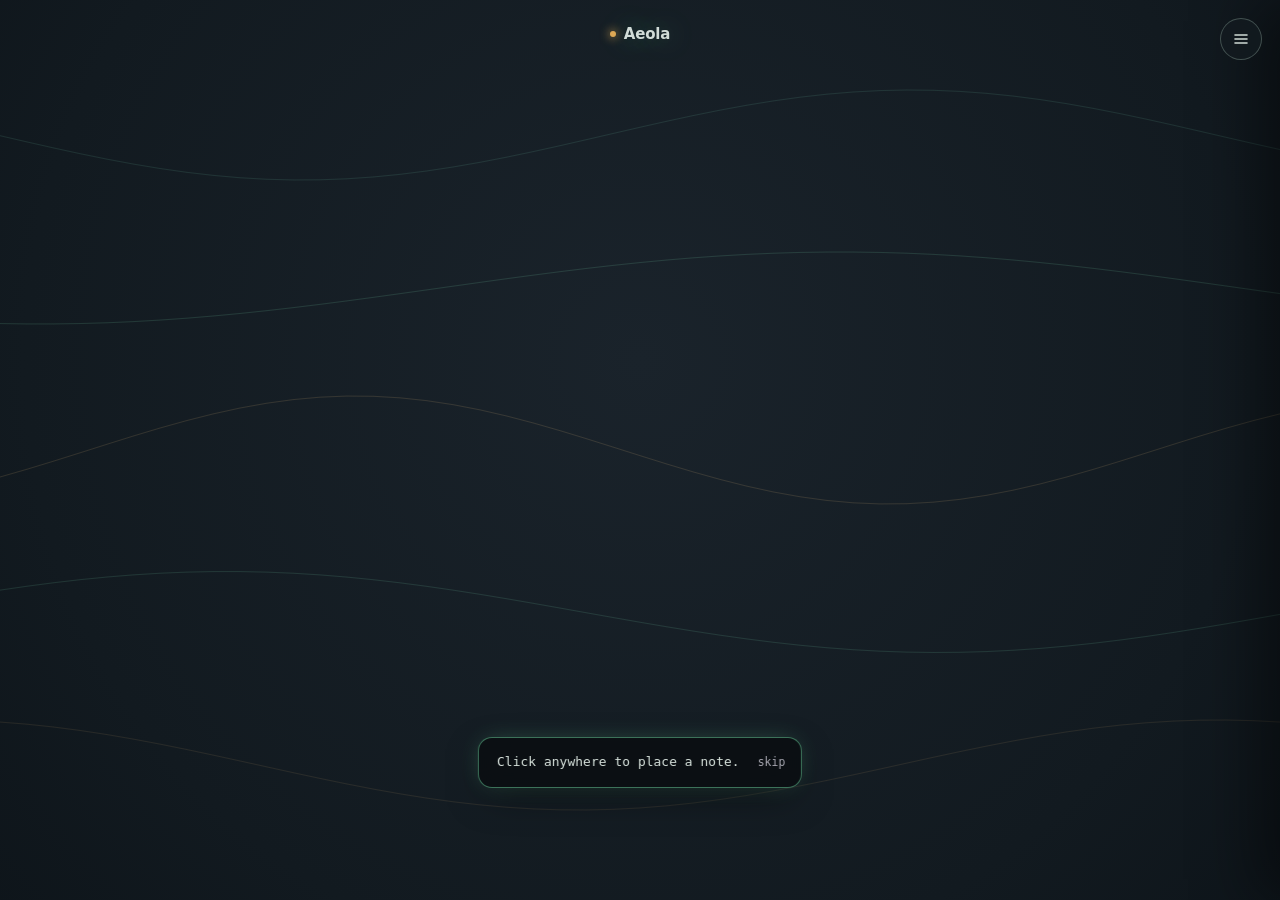
==== index.html @ 56e7405d "Aeola — an instrument for finding what resonates with you First public release (v27), under GPL-3.0." ====
<!doctype html>
<html lang="en">
<!--
  Aeola — an instrument for finding what resonates with you.

  The name comes from the aeolian harp: an instrument played by the wind,
  whose strings sound their overtones when the air moves across them.

  A quiet homage to Brian Eno. To Music for Airports (1978), written for
  Cologne Bonn — which is why flight mode can tune the room to that
  airport's live traffic. To the tape loops of unequal length it was built
  from, which is why no two drones here retrigger in step. And to his idea
  that ambient music should be "as ignorable as it is interesting": Aeola
  is meant to work just as well half-listened-to in a plane seat as
  studied note by note.
-->
<head>
<meta charset="utf-8" />
<meta name="viewport" content="width=device-width, initial-scale=1" />
<title>Aeola</title>
<meta name="description" content="An instrument for finding what resonates with you. Hear what happens between notes: where they settle, where they clash.">
<meta name="theme-color" content="#0b0f12">
<link rel="manifest" href="manifest.webmanifest">
<link rel="icon" type="image/png" sizes="32x32" href="icons/favicon-32.png">
<link rel="apple-touch-icon" href="icons/apple-touch-icon.png">
<meta name="apple-mobile-web-app-capable" content="yes">
<meta name="mobile-web-app-capable" content="yes">
<meta name="apple-mobile-web-app-title" content="Aeola">
<meta name="apple-mobile-web-app-status-bar-style" content="black">
<!-- Link previews (Messages, LinkedIn, Slack…). Absolute URLs: most
     scrapers ignore relative ones. Update if Aeola moves to its own domain. -->
<meta property="og:type" content="website">
<meta property="og:url" content="https://aeola.vercel.app/">
<meta property="og:title" content="Aeola">
<meta property="og:description" content="An instrument for finding what resonates with you. Hear what happens between notes: where they settle, where they clash.">
<meta property="og:image" content="https://aeola.vercel.app/icons/og-image.png">
<meta property="og:image:width" content="1200">
<meta property="og:image:height" content="630">
<meta name="twitter:card" content="summary_large_image">
<link rel="stylesheet" href="css/aeola.css">
<!-- Anonymous usage counts (Umami): no cookies, no personal data. Counted only
     on the live site; the #hash (where a shared room lives) is never sent. -->
<script defer src="https://cloud.umami.is/script.js" data-website-id="f40b55ef-1174-4828-bca5-76272771ef7b"
        data-domains="aeola.vercel.app" data-exclude-hash="true" data-exclude-search="true" data-do-not-track="true"></script>
</head>
<body>
  <canvas id="stage"></canvas>
  <button class="menu-open" id="menuBtn" aria-label="Menu" aria-controls="menuDrawer" aria-expanded="false">
    <svg viewBox="0 0 18 18" aria-hidden="true"><path d="M3 5h12M3 9h12M3 13h12"/></svg>
  </button>
  <div class="menu-shade" id="menuScrim"></div>
  <div class="toast" id="maxNodesToast">All 8 notes are locked — unlock one to add another.</div>

  <div class="help-backdrop" id="helpBackdrop">
    <div class="help-modal">
      <button class="close-btn" id="helpModalClose">&times;</button>
      <div class="help-modal-title">Aeola</div>
      <ul class="help-list">
        <li>Tap a placed note to open its menu — lock it there, shape it, or move it.</li>
        <li class="desktop-only">Press space to dial in a note's sound before placing it.</li>
        <li>Press and drag before releasing to make a note bigger and louder.</li>
        <li>The little spinning discs are <b>synchroscopes</b>. Where two notes' overtones
            almost meet, they throb against each other — the disc turns once per throb and
            stands still when they lock. A shaking line is turbulence: overtones too close
            to fuse, too far apart to throb.</li>
        <li><b>north</b> picks the tuning. <b>magnetic</b> is the piano's: close to pure
            everywhere, exact nowhere. <b>true</b> tunes each chord to pure ratios, so it
            stops beating inside itself — but not with its neighbours. No tuning settles
            everything at once.</li>
        <li>Pure notes are single sine waves with no overtones to collide. Give a note a
            resonant, nasal or cold timbre to hear its overtones at work.</li>
        <li><b>autopilot</b> lets the room fly itself. <b>drift</b> sets every note
            wandering. <b>flight</b> tunes it to live air traffic over a real airport —
            each aircraft becomes a note, rising through the registers as it climbs.</li>
      </ul>
      <button class="help-intro" id="helpIntroBtn">show the intro again</button>
      <div class="help-foot">
        <div class="help-credit"><span id="versionStamp"></span> · Live traffic from adsb.lol (ODbL) · MP3 export by LAME (lame.sourceforge.net) · Anonymous usage counts, no cookies (Umami)</div>
        <div class="help-links">
          <a class="help-support" id="supportLink" href="https://ko-fi.com/aeola" target="_blank" rel="noopener">Support Aeola</a>
          <a class="help-feedback" id="feedbackLink">Feedback</a>
        </div>
      </div>
    </div>
  </div>
  <div class="shutter" id="shutter">
    <div class="shutter-blade top"></div>
    <div class="shutter-blade bottom"></div>
  </div>
  <div class="overlay">
    <div class="top">
      <div class="wordmark">Aeola</div>
      <div class="hint" id="hint">Click for a soft note. Press and drag out before releasing to make it bigger and louder. Click a placed note to lock it or shape its timbre, chord color and effects; drag it to move it. Press space to dial in a note's sound before placing it. The menu (top right) holds tuning, snapshot, weather and more.</div>
    </div>
  </div>

  <!-- The menu, grouped by intent, in the order you're likely to need it:
       let the room play, tune it, shape the sound, understand it, keep it —
       and, set apart at the end, clear it. Same menu on phone and desktop. -->
  <nav class="menu" id="menuDrawer" aria-label="Menu" aria-hidden="true">
    <div class="menu-head">
      <button class="menu-x" id="menuDrawerClose" aria-label="Close menu">&times;</button>
    </div>

    <section class="menu-group">
      <h2 class="menu-label">autopilot</h2>
      <div class="menu-row"><span class="row-title">flight</span><div class="seg" id="flightSeg" role="radiogroup" aria-label="Flight mode: live air traffic over a real airport"><button role="radio" data-value="-1">off</button><button role="radio" data-value="0">Arlanda</button><button role="radio" data-value="1">Cologne</button></div></div>
    </section>

    <section class="menu-group">
      <h2 class="menu-label">tuning</h2>
      <div class="menu-row"><span class="row-title">north</span><div class="seg" id="northSeg" role="radiogroup" aria-label="North: the room's tuning"><button role="radio" data-value="magnetic">magnetic</button><button role="radio" data-value="true">true</button></div></div>
      <div class="menu-row"><span class="row-title">new notes</span><div class="seg" id="qualitySeg" role="radiogroup" aria-label="Chord quality of new notes"><button role="radio" data-value="random">random</button><button role="radio" data-value="major">major</button><button role="radio" data-value="minor">minor</button></div></div>
      <div class="menu-row"><span class="row-title">notes</span><div class="seg" id="notesSeg" role="radiogroup" aria-label="Notes in the grid: 7 (the white keys) or all 12"><button role="radio" data-value="7">7</button><button role="radio" data-value="12">12</button></div></div>
    </section>

    <section class="menu-group">
      <h2 class="menu-label">sound</h2>
      <button class="menu-item" id="weatherBtn" data-closes-menu><svg class="item-icon" viewBox="0 0 20 20" aria-hidden="true"><path d="M6 14h8a3 3 0 0 0 .4-6A4.5 4.5 0 0 0 5.8 8.6 2.8 2.8 0 0 0 6 14z"/><path d="M4 17h6M12 17h3"/></svg><span class="item-text"><span class="item-title">weather</span><span class="item-sub">shimmer · saturation · phase</span></span><svg class="item-chev" viewBox="0 0 10 10" aria-hidden="true"><path d="M3.5 2 6.5 5 3.5 8"/></svg></button>
      <button class="menu-item" id="captureBtn"><svg class="item-icon" viewBox="0 0 20 20" aria-hidden="true"><rect x="7.5" y="2.5" width="5" height="9" rx="2.5"/><path d="M4.5 9.5a5.5 5.5 0 0 0 11 0M10 15v2.5"/></svg><span class="item-text"><span class="item-title">field recording</span><span class="item-sub">loop 3 seconds from the mic</span></span></button>
    </section>

    <section class="menu-group">
      <h2 class="menu-label">see &amp; learn</h2>
      <button class="menu-item" id="snapshotBtn" data-closes-menu><svg class="item-icon" viewBox="0 0 20 20" aria-hidden="true"><circle cx="10" cy="10" r="7"/><circle cx="10" cy="10" r="2.6"/></svg><span class="item-text"><span class="item-title">snapshot</span><span class="item-sub">the harmony right now</span></span><svg class="item-chev" viewBox="0 0 10 10" aria-hidden="true"><path d="M3.5 2 6.5 5 3.5 8"/></svg></button>
      <div class="menu-row"><span class="row-title">show</span><div class="seg chips" role="group" aria-label="Show on the canvas"><button id="gridToggle" role="switch" aria-checked="false">grid</button><button id="revealToggle" role="switch" aria-checked="false">chord names</button></div></div>
      <button class="menu-item" id="helpBtnMobile" data-closes-menu><svg class="item-icon" viewBox="0 0 20 20" aria-hidden="true"><circle cx="10" cy="10" r="7"/><path d="M8 8a2 2 0 1 1 2.6 1.9c-.4.2-.6.5-.6.9v.7"/><circle cx="10" cy="13.8" r=".4"/></svg><span class="item-text"><span class="item-title">how this works</span><span class="item-sub">synchroscopes, north, autopilot</span></span><svg class="item-chev" viewBox="0 0 10 10" aria-hidden="true"><path d="M3.5 2 6.5 5 3.5 8"/></svg></button>
    </section>

    <section class="menu-group">
      <h2 class="menu-label">keep</h2>
      <button class="menu-item" id="exportBtn"><svg class="item-icon" viewBox="0 0 20 20" aria-hidden="true"><path d="M10 3v9M6.5 8.5 10 12l3.5-3.5M4 15.5h12"/></svg><span class="item-text"><span class="item-title">export MP3</span><span class="item-sub">record what you hear, save it as a file</span></span></button>
    </section>

    <button class="menu-clear" id="clearBtn">clear the room</button>
  </nav>

  <!-- The two controls worth a thumb, revealed once they mean something
       (lock all after the first note, drift after the second). -->
  <div class="mobile-dock">
    <button class="dock-btn" id="dockDriftBtn" hidden></button>
    <button class="dock-btn" id="dockLockBtn" hidden>lock all</button>
  </div>

  <!-- First-run intro: one line at a time, advancing when you do the thing. -->
  <div class="coach" id="coach" hidden>
    <span class="coach-text" id="coachText"></span>
    <button class="coach-skip" id="coachSkip">skip</button>
  </div>

  <div class="node-panel" id="nodePanel">
    <button class="close-btn" id="nodePanelClose">&times;</button>
    <div class="panel-title" id="panelTitle">next note — set it up, then tap anywhere to place</div>
    <div class="panel-row">
      <div class="reveal-toggle" id="lockToggle">
        <span>lock in place</span>
        <span class="switch"></span>
      </div>
    </div>
    <div class="panel-row">
      <div class="panel-label">timbre</div>
      <div class="pill-group" id="timbreGroup">
        <div class="pill" data-value="pure">pure</div>
        <div class="pill" data-value="warm">warm</div>
        <div class="pill" data-value="resonant">resonant</div>
        <div class="pill" data-value="nasal">nasal</div>
      </div>
    </div>
    <div class="panel-row">
      <div class="panel-label">tonal color</div>
      <div class="pill-group" id="colorGroup">
        <div class="pill" data-value="triad">triad</div>
        <div class="pill" data-value="add9">+9</div>
        <div class="pill" data-value="sus4">sus4</div>
        <div class="pill" data-value="open5th">open 5th</div>
      </div>
    </div>
    <div class="panel-row">
      <div class="panel-label">vibrato</div>
      <input type="range" id="vibratoSlider" min="0" max="100" value="35">
    </div>
    <div class="panel-row">
      <div class="panel-label">reverb</div>
      <input type="range" id="reverbSlider" min="0" max="100" value="0">
    </div>
    <div class="panel-row">
      <div class="panel-label">delay</div>
      <input type="range" id="delaySlider" min="0" max="100" value="60">
    </div>
    <div class="panel-row">
      <div class="panel-label">stretch</div>
      <input type="range" id="stretchSlider" min="0" max="100" value="20">
    </div>
  </div>

  <div class="node-panel" id="fieldPanel">
    <button class="close-btn" id="fieldPanelClose">&times;</button>
    <div class="panel-title visible">field recording</div>
    <div class="panel-row">
      <div class="panel-label">strength</div>
      <input type="range" id="fieldStrengthSlider" min="0" max="100" value="50">
    </div>
    <div class="panel-row">
      <button class="remove-btn" id="fieldRemoveBtn">remove recording</button>
    </div>
  </div>

  <div class="node-panel" id="weatherPanel">
    <button class="close-btn" id="weatherPanelClose">&times;</button>
    <div class="panel-title visible">weather · the whole mix</div>
    <div class="panel-row">
      <div class="reveal-toggle" id="weatherToggle">
        <span>on</span>
        <span class="switch"></span>
      </div>
    </div>
    <div class="panel-row">
      <div class="panel-label">shimmer</div>
      <input type="range" id="weatherReverbSlider" min="0" max="100" value="35">
    </div>
    <div class="panel-row">
      <div class="panel-label">saturation</div>
      <input type="range" id="weatherDistSlider" min="0" max="100" value="25">
    </div>
    <div class="panel-row">
      <div class="panel-label">phase</div>
      <input type="range" id="weatherPhaseSlider" min="0" max="100" value="30">
    </div>
  </div>

  <div class="snapshot-panel" id="snapshotPanel">
    <button class="close-btn" id="snapshotPanelClose">&times;</button>
    <h2>Snapshot</h2>
    <div class="snap-time" id="snapTime"></div>
    <canvas class="wheel-canvas" id="wheelCanvas" width="200" height="200"></canvas>
    <div id="snapshotBody"></div>
    <div class="snap-section">
      <div class="snap-label">saved</div>
      <div id="savedList"></div>
    </div>
  </div>

<script src="js/version.js"></script>
<script src="js/core.js"></script>
<script src="js/metrics.js"></script>
<script src="js/audio.js"></script>
<script src="js/harmony.js"></script>
<script src="js/capture.js"></script>
<script src="js/room.js"></script>
<script src="js/drift.js"></script>
<script src="js/flight.js"></script>
<script src="js/synchroscope.js"></script>
<script src="js/render.js"></script>
<script src="js/chrome.js"></script>
<script src="js/panels.js"></script>
<script src="js/snapshot.js"></script>
<script src="js/input.js"></script>
<script src="js/coach.js"></script>
<script src="js/main.js"></script>
</body>
</html>
---- css/aeola.css ----
/* ============================================================
   Aeola v12 — "Mesh": warm charcoal ground, a soft multi-hue
   gradient wash, glassy translucent chrome. Same functionality
   as v11 end to end — this pass only changes how it looks and
   how interaction feels underfoot (motion, glow, glass).
   ============================================================ */
:root {
  /* "Night instrument panel" — a dark glass cockpit / EFIS display,
     not a paper sectional chart: same navigation vocabulary (isogons,
     contours, bearings), rendered as thin glowing lines on black
     glass instead of ink on cream, to keep the calm, night-flight
     character the room already had. */
  color-scheme: dark;
  --accent: 110, 214, 160;   /* instrument-panel phosphor green — primary */
  --accent2: 224, 168, 84;   /* caution amber — secondary glow, recording state */
  --paper: 226, 236, 230;
  --glass: rgba(180, 210, 195, 0.10);
  --glass-strong: rgba(180, 210, 195, 0.16);
  --glass-line: rgba(180, 210, 195, 0.30);
  --panel-bg: rgba(8, 12, 13, 0.74);
}
@media (prefers-reduced-motion: reduce) {
  .wordmark { animation: none; opacity: 1; }
  .node-panel, .snapshot-panel, .reveal-toggle .switch, .toast, .help-backdrop, .help-modal { transition-duration: 0.01ms !important; }
  .rel-detail { animation: none; }
  .snap-chip.chip-new { animation: none; box-shadow: 0 0 0 2px rgba(var(--accent2), 0.4); }
}
* {
  box-sizing: border-box;
  -webkit-tap-highlight-color: transparent;
  -webkit-touch-callout: none;
  user-select: none;
}
input, textarea {
  -webkit-user-select: text;
  user-select: text;
}
html, body {
  height: 100%;
  margin: 0;
  overflow: hidden;
  background: #0f1519;
}
body {
  font-family: -apple-system, "Segoe UI", system-ui, Helvetica, Arial, sans-serif;
}
canvas {
  display: block;
  width: 100vw;
  height: 100vh;
  touch-action: none;
  cursor: crosshair;
}
.overlay {
  position: fixed;
  inset: 0;
  pointer-events: none;
  display: flex;
  flex-direction: column;
  justify-content: space-between;
  padding: 22px 22px 18px;
}
.top {
  text-align: center;
}
.wordmark {
  display: inline-flex;
  align-items: center;
  gap: 8px;
  font-family: -apple-system, "Segoe UI", system-ui, sans-serif;
  font-weight: 600;
  font-size: 15px;
  letter-spacing: -0.01em;
  color: rgba(var(--paper), 0.92);
  text-shadow: 0 0 26px rgba(var(--accent), 0.4);
  opacity: 0;
  animation: wordmarkIn 1.6s cubic-bezier(0.16, 1, 0.3, 1) 0.15s forwards;
}
.wordmark::before {
  content: "";
  width: 6px;
  height: 6px;
  border-radius: 50%;
  background: rgb(var(--accent2));
  box-shadow: 0 0 10px 1px rgba(var(--accent2), 0.7);
  animation: dotPulse 4.5s ease-in-out infinite;
}
@keyframes wordmarkIn {
  from { opacity: 0; transform: translateY(-4px); }
  to { opacity: 1; transform: translateY(0); }
}
@keyframes dotPulse {
  0%, 100% { opacity: 0.65; transform: scale(1); }
  50% { opacity: 1; transform: scale(1.25); }
}
.hint {
  margin-top: 8px;
  font-family: ui-monospace, "SF Mono", Menlo, monospace;
  font-size: 12px;
  letter-spacing: 0.01em;
  color: rgba(220, 218, 230, 0.77);
  transition: opacity 1.4s ease;
  max-width: 640px;
  margin-left: auto;
  margin-right: auto;
}
.hint.hidden { opacity: 0; }
.reveal-toggle {
  display: flex;
  align-items: center;
  gap: 8px;
  font-family: ui-monospace, "SF Mono", Menlo, monospace;
  font-size: 10.5px;
  letter-spacing: 0.02em;
  color: rgba(220, 218, 230, 0.92);
  cursor: pointer;
  user-select: none;
  background: var(--glass);
  border: 1px solid var(--glass-line);
  border-radius: 999px;
  padding: 7px 12px 7px 14px;
  backdrop-filter: blur(10px);
  -webkit-backdrop-filter: blur(10px);
  transition: color 0.2s ease, background 0.2s ease, transform 0.15s ease;
}
.reveal-toggle:hover { color: rgba(var(--paper), 0.92); background: var(--glass-strong); }
.reveal-toggle:active { transform: scale(0.97); }
.switch {
  width: 30px;
  height: 18px;
  border-radius: 999px;
  background: rgba(255, 255, 255, 0.14);
  position: relative;
  transition: background 0.35s cubic-bezier(0.4, 0, 0.2, 1);
  flex: none;
}
.switch::after {
  content: "";
  position: absolute;
  top: 2px;
  left: 2px;
  width: 14px;
  height: 14px;
  border-radius: 50%;
  background: rgba(240, 238, 245, 0.9);
  transition: transform 0.35s cubic-bezier(0.4, 0, 0.2, 1), background 0.35s ease;
}
.reveal-toggle.on .switch {
  background: rgba(var(--accent), 0.55);
  box-shadow: 0 0 12px rgba(var(--accent), 0.45);
}
.reveal-toggle.on .switch::after { transform: translateX(12px); background: #fff; }
@keyframes recPulse {
  0%, 100% { box-shadow: 0 0 0 0 rgba(255, 80, 80, 0.35); }
  50% { box-shadow: 0 0 0 6px rgba(255, 80, 80, 0); }
}
@keyframes driftPulse {
  0%, 100% { box-shadow: 0 0 0 0 rgba(var(--accent2), 0.3); }
  50% { box-shadow: 0 0 10px 2px rgba(var(--accent2), 0.25); }
}

.node-panel {
  position: fixed;
  width: 220px;
  max-height: calc(100vh - 24px);
  overflow-y: auto;
  padding: 32px 16px 16px;
  background: var(--panel-bg);
  border: 1px solid var(--glass-line);
  border-radius: 20px;
  box-shadow: 0 20px 56px -12px rgba(0, 0, 0, 0.55), inset 0 1px 0 rgba(255, 255, 255, 0.1);
  backdrop-filter: blur(20px);
  -webkit-backdrop-filter: blur(20px);
  font-family: ui-monospace, "SF Mono", Menlo, monospace;
  color: rgba(240, 238, 245, 0.88);
  z-index: 30;
  opacity: 0;
  transform: scale(0.96) translateY(6px);
  pointer-events: none;
  transition: opacity 0.18s ease, transform 0.22s cubic-bezier(0.16, 1, 0.3, 1);
}
.node-panel.visible { opacity: 1; transform: scale(1) translateY(0); pointer-events: auto; }
.node-panel .panel-row { margin-bottom: 11px; }
.node-panel .panel-row:last-child { margin-bottom: 0; }
.node-panel .panel-label {
  font-size: 9.5px;
  letter-spacing: 0.1em;
  text-transform: uppercase;
  color: rgba(220, 218, 230, 0.83);
  margin-bottom: 6px;
}
.node-panel .pill-group { display: flex; gap: 6px; flex-wrap: wrap; }
.node-panel .pill {
  padding: 5px 9px;
  border-radius: 999px;
  background: rgba(255, 255, 255, 0.06);
  font-size: 10.5px;
  cursor: pointer;
  border: 1px solid transparent;
  transition: background 0.2s ease, border-color 0.2s ease, color 0.2s ease, transform 0.15s ease;
}
.node-panel .pill:hover { background: rgba(255, 255, 255, 0.13); }
.node-panel .pill:active { transform: scale(0.95); }
.node-panel .pill.active {
  background: rgba(var(--accent), 0.35);
  border-color: rgba(var(--accent), 0.65);
  color: #fff;
}
.node-panel input[type="range"] {
  width: 100%;
  accent-color: rgb(var(--accent));
}
.node-panel .close-btn {
  position: absolute;
  top: 8px;
  right: 10px;
  background: none;
  border: none;
  color: rgba(220, 218, 230, 0.9);
  cursor: pointer;
  font-size: 15px;
  line-height: 1;
  padding: 2px 4px;
  transition: color 0.2s ease;
}
.node-panel .close-btn:hover { color: rgba(var(--paper), 0.95); }
.node-panel .reveal-toggle { width: 100%; justify-content: space-between; padding-right: 14px; background: none; border: none; backdrop-filter: none; padding-left: 0; }
.node-panel .panel-title {
  display: none;
  font-size: 10px;
  letter-spacing: 0.04em;
  color: rgba(var(--accent), 0.95);
  margin: -14px 0 10px 0;
}
.node-panel .panel-title.visible { display: block; }

#weatherPanel { left: 22px; bottom: 70px; }

.shutter { position: fixed; inset: 0; pointer-events: none; z-index: 45; }
.shutter-blade {
  position: absolute; left: 0; right: 0; height: 52%;
  background: linear-gradient(180deg, #0d0c12 0%, #1c1a26 100%);
  backdrop-filter: blur(2px);
  transition: transform 0.32s cubic-bezier(0.6, 0, 0.2, 1);
}
.shutter-blade.top { top: 0; transform: translateY(-100%); }
.shutter-blade.bottom { bottom: 0; transform: translateY(100%); }
.shutter.closing .shutter-blade.top { transform: translateY(0); }
.shutter.closing .shutter-blade.bottom { transform: translateY(0); }

.snapshot-panel {
  position: fixed;
  top: 0; right: 0; bottom: 0;
  width: 320px;
  max-width: 86vw;
  padding: 26px 22px 20px;
  background: rgba(17, 16, 23, 0.78);
  border-left: 1px solid var(--glass-line);
  box-shadow: -24px 0 60px rgba(0, 0, 0, 0.45), inset 1px 0 0 rgba(255, 255, 255, 0.06);
  backdrop-filter: blur(22px);
  -webkit-backdrop-filter: blur(22px);
  font-family: ui-monospace, "SF Mono", Menlo, monospace;
  color: rgba(240, 238, 245, 0.88);
  z-index: 40;
  overflow-y: auto;
  transform: translateX(100%);
  transition: transform 0.4s cubic-bezier(0.16, 1, 0.3, 1);
  pointer-events: auto;
}
.snapshot-panel.visible { transform: translateX(0); }
.snapshot-panel .close-btn {
  position: absolute; top: 14px; right: 16px;
  background: none; border: none;
  color: rgba(220, 218, 230, 0.9);
  cursor: pointer; font-size: 16px; line-height: 1; padding: 2px 4px;
  transition: color 0.2s ease;
}
.snapshot-panel .close-btn:hover { color: rgba(var(--paper), 0.95); }
.snapshot-panel h2 {
  font-family: -apple-system, "Segoe UI", system-ui, sans-serif;
  font-weight: 600;
  font-size: 17px;
  letter-spacing: -0.01em;
  margin: 0 0 2px;
  color: rgba(var(--paper), 0.95);
}
.snapshot-panel .snap-time {
  font-size: 10.5px;
  color: rgba(220, 218, 230, 0.77);
  margin-bottom: 18px;
}
.snapshot-panel .snap-section { margin-bottom: 18px; }
.snapshot-panel .snap-label {
  font-size: 9.5px;
  letter-spacing: 0.1em;
  text-transform: uppercase;
  color: rgba(220, 218, 230, 0.8);
  margin-bottom: 8px;
}
.snapshot-panel .snap-chip {
  display: inline-block;
  padding: 5px 10px;
  margin: 0 6px 6px 0;
  border-radius: 999px;
  background: rgba(255, 255, 255, 0.07);
  border: 1px solid var(--glass-line);
  font-size: 11px;
}
.snapshot-panel .snap-line {
  font-size: 12px;
  line-height: 1.55;
  color: rgba(230, 228, 238, 0.75);
  margin-bottom: 6px;
}
.snapshot-panel .rel-new { position: relative; padding-left: 12px; }
.snapshot-panel .rel-new::before {
  content: "";
  position: absolute; left: 0; top: 7px;
  width: 5px; height: 5px; border-radius: 50%;
  background: rgb(var(--accent2));
  box-shadow: 0 0 6px 1px rgba(var(--accent2), 0.6);
}
.snapshot-panel .rel-detail {
  font-size: 11px;
  color: rgba(220, 218, 230, 0.9);
  font-style: italic;
  margin: -3px 0 8px 12px;
}
/* Only the genuine open-it-just-now moment animates. The panel rebuilds
   itself from scratch every 500ms while open (to stay "live"), which
   recreates this element even when nothing actually changed — without
   this split, an already-open detail replayed its fade-in on every
   rebuild, reading as a synchronized blink rather than a single open. */
.snapshot-panel .rel-detail.rel-detail-enter {
  animation: relDetailIn 0.2s ease;
}
@keyframes relDetailIn {
  from { opacity: 0; transform: translateY(-3px); }
  to { opacity: 1; transform: translateY(0); }
}
.snapshot-panel .snap-chip.chip-new {
  border: 1px solid rgba(var(--accent2), 0.7);
  box-shadow: 0 0 0 0 rgba(var(--accent2), 0.5);
  animation: chipNewGlow 1.8s ease-in-out 1;
}
@keyframes chipNewGlow {
  0% { box-shadow: 0 0 0 0 rgba(var(--accent2), 0.55); }
  50% { box-shadow: 0 0 8px 2px rgba(var(--accent2), 0.45); }
  100% { box-shadow: 0 0 0 0 rgba(var(--accent2), 0); }
}
.snapshot-panel .snap-empty {
  font-size: 12px;
  line-height: 1.6;
  color: rgba(220, 218, 230, 0.83);
}
.snapshot-panel .save-row {
  display: flex;
  gap: 6px;
  margin-top: 4px;
}
.snapshot-panel .save-row input {
  flex: 1;
  min-width: 0;
  background: rgba(255, 255, 255, 0.06);
  border: 1px solid var(--glass-line);
  border-radius: 10px;
  padding: 7px 9px;
  color: rgba(240, 238, 245, 0.92);
  font-family: inherit;
  font-size: 11px;
}
.snapshot-panel .save-row input::placeholder { color: rgba(220, 218, 230, 0.9); }
.snapshot-panel .save-btn {
  background: rgba(var(--accent), 0.35);
  border: 1px solid rgba(var(--accent), 0.55);
  color: #fff;
  border-radius: 10px;
  padding: 7px 12px;
  font-family: inherit;
  font-size: 11px;
  cursor: pointer;
  transition: background 0.2s ease, transform 0.15s ease;
}
.snapshot-panel .save-btn:hover { background: rgba(var(--accent), 0.5); }
.snapshot-panel .save-btn:active { transform: scale(0.96); }
#fieldPanel .remove-btn {
  background: rgba(255, 90, 90, 0.16);
  border: 1px solid rgba(255, 90, 90, 0.4);
  color: rgba(255, 210, 210, 0.95);
  border-radius: 10px;
  padding: 7px 12px;
  font-family: inherit;
  font-size: 11px;
  cursor: pointer;
  width: 100%;
  transition: background 0.2s ease, transform 0.15s ease;
}
#fieldPanel .remove-btn:hover { background: rgba(255, 90, 90, 0.28); }
#fieldPanel .remove-btn:active { transform: scale(0.97); }
.snapshot-panel .saved-item {
  display: flex;
  align-items: flex-start;
  justify-content: space-between;
  gap: 8px;
  padding: 9px 4px;
  margin: 0 -4px;
  border-top: 1px solid var(--glass-line);
  border-radius: 10px;
  cursor: pointer;
  transition: background 0.15s ease;
}
.snapshot-panel .saved-item:hover { background: rgba(255, 255, 255, 0.05); }
.snapshot-panel .saved-item:first-of-type { border-top: none; }
.snapshot-panel .saved-meta { font-size: 10px; color: rgba(220, 218, 230, 0.77); margin-top: 2px; }
.snapshot-panel .saved-name { font-size: 12px; color: rgba(240, 238, 245, 0.88); }
.snapshot-panel .saved-actions { display: flex; align-items: center; gap: 2px; flex: none; }
.snapshot-panel .saved-share {
  background: none; border: none; cursor: pointer;
  color: rgba(220, 218, 230, 0.73);
  font-size: 12px; padding: 2px 4px; flex: none;
  white-space: nowrap;
  transition: color 0.15s ease;
}
.snapshot-panel .saved-share:hover { color: rgb(var(--accent2)); }
.snapshot-panel .saved-del {
  background: none; border: none; cursor: pointer;
  color: rgba(220, 218, 230, 0.73);
  font-size: 13px; padding: 2px 4px; flex: none;
  transition: color 0.15s ease;
}
.snapshot-panel .saved-del:hover { color: rgba(255, 140, 140, 0.85); }
.snapshot-panel .snap-chip-row { display: inline-flex; align-items: center; gap: 2px; margin: 0 6px 6px 0; }
.snapshot-panel .snap-chip-row .snap-chip { margin: 0; }
.snapshot-panel .nudge-btn {
  background: none; border: none; cursor: pointer;
  color: rgba(220, 218, 230, 0.9); font-size: 11px; padding: 2px 5px;
  font-family: inherit; transition: color 0.15s ease;
}
.snapshot-panel .nudge-btn:hover { color: rgba(240, 238, 245, 0.92); }
.toast {
  position: fixed; bottom: 78px; left: 50%; z-index: 50;
  max-width: 86vw; text-align: center;
  background: var(--panel-bg);
  border: 1px solid var(--glass-line);
  border-radius: 999px;
  padding: 9px 18px;
  font-family: ui-monospace, "SF Mono", Menlo, monospace;
  font-size: 11.5px;
  color: rgba(var(--paper), 0.92);
  backdrop-filter: blur(14px);
  -webkit-backdrop-filter: blur(14px);
  opacity: 0;
  pointer-events: none;
  transform: translateX(-50%) translateY(8px);
  transition: opacity 0.25s ease, transform 0.25s ease;
}
.toast.visible { opacity: 1; transform: translateX(-50%) translateY(0); }

.help-backdrop {
  position: fixed; inset: 0; z-index: 60;
  background: rgba(8, 7, 11, 0.55);
  backdrop-filter: blur(2px);
  -webkit-backdrop-filter: blur(2px);
  display: flex; align-items: center; justify-content: center;
  padding: 24px;
  opacity: 0;
  pointer-events: none;
  transition: opacity 0.2s ease;
}
.help-backdrop.visible { opacity: 1; pointer-events: auto; }
.help-modal {
  position: relative;
  width: 380px; max-width: 100%;
  /* The help text grew with the synchroscope and north — scroll inside
     the card rather than let it spill past the top of the screen. */
  max-height: calc(100vh - 48px);
  overflow-y: auto;
  box-sizing: border-box;
  background: var(--panel-bg);
  border: 1px solid var(--glass-line);
  border-radius: 20px;
  padding: 28px 22px 22px;
  box-shadow: 0 20px 56px -12px rgba(0, 0, 0, 0.55), inset 0 1px 0 rgba(255, 255, 255, 0.1);
  backdrop-filter: blur(20px);
  -webkit-backdrop-filter: blur(20px);
  font-family: ui-monospace, "SF Mono", Menlo, monospace;
  color: rgba(240, 238, 245, 0.88);
  transform: scale(0.96) translateY(6px);
  transition: transform 0.22s cubic-bezier(0.16, 1, 0.3, 1);
}
.help-backdrop.visible .help-modal { transform: scale(1) translateY(0); }
.help-modal .close-btn {
  position: absolute; top: 8px; right: 10px;
  background: none; border: none;
  color: rgba(220, 218, 230, 0.9);
  cursor: pointer; font-size: 15px; line-height: 1; padding: 2px 4px;
  transition: color 0.2s ease;
}
.help-modal .close-btn:hover { color: rgba(var(--paper), 0.95); }
.help-modal-title {
  font-family: -apple-system, "Segoe UI", system-ui, sans-serif;
  font-weight: 600;
  font-size: 14px;
  letter-spacing: -0.01em;
  margin-bottom: 14px;
  color: rgba(var(--paper), 0.92);
}
.help-list { margin: 0; padding: 0 0 0 18px; }
.help-list li {
  font-size: 12px;
  line-height: 1.6;
  margin-bottom: 10px;
  color: rgba(230, 228, 238, 0.82);
}
.help-list li:last-child { margin-bottom: 0; }
.help-list b { color: rgba(var(--accent), 0.95); font-weight: 500; }
.help-credit {
  margin-top: 16px;
  padding-top: 12px;
  border-top: 1px solid var(--glass-line);
  font-size: 10px;
  letter-spacing: 0.04em;
  color: rgba(220, 228, 224, 0.75);
}
.wheel-canvas {
  display: block; width: 200px; height: 200px; margin: 6px auto 16px;
}

/* ============================================================
   Mobile — one hamburger icon and the room, everything else waits
   to be asked for. Combined with a single width breakpoint below
   700px is deliberate: it also gives a narrow desktop window (not
   just a phone) the same decluttered layout, which is the actual
   failure mode this whole pass is fixing.
   ============================================================ */
@media (max-width: 700px) {

  /* Contextual panels (note/field/weather) anchor to the bottom edge
     instead of chasing the tapped point — a popover pinned under your
     fingertip gets covered by your own hand; a sheet in a fixed,
     predictable spot doesn't. */
  .node-panel {
    left: 0 !important; right: 0 !important; top: auto !important; bottom: 0 !important;
    width: 100% !important;
    max-width: 100vw;
    max-height: 75vh;
    border-radius: 20px 20px 0 0;
    transform: translateY(100%);
  }
  .node-panel.visible { transform: translateY(0); }

  /* Snapshot becomes a full sheet, not a sliver beside the canvas —
     320px (or even 86vw) still reads as "the canvas is still there,
     cramped" on a phone; it should read as its own screen. */
  .snapshot-panel { width: 100vw; max-width: 100vw; }

  /* Touch targets: several controls in here were sized for a mouse
     pointer (13px nudge arrows, a 15px share icon). Pad up to a real
     44px hit area without inflating the glyphs themselves. */
  .snapshot-panel .nudge-btn { padding: 10px 12px; font-size: 13px; }
  .snapshot-panel .saved-share, .snapshot-panel .saved-del { padding: 10px; font-size: 15px; }
  .snapshot-panel .snap-line[title*="Tap to hear"] { padding: 8px 0; }
  .node-panel .pill { padding: 9px 13px; }
  .node-panel .close-btn, .snapshot-panel .close-btn { font-size: 20px; padding: 8px; }
}

/* ============================================================
   v22 — readable at normal brightness, a phone dock, first-run intro
   ============================================================ */

/* No space bar on a touch screen: hide help that talks about it. */
.touch .desktop-only { display: none; }

/* The wordmark steps aside with the intro text at the first touch. Its
   entrance animation holds opacity at 1 (fill: forwards), so fading it
   needs an animation of its own rather than a plain opacity change. */
.wordmark.hidden { animation: wordmarkOut 1.4s ease forwards; }
@keyframes wordmarkOut { from { opacity: 1; } to { opacity: 0; } }

/* Play/pause glyph on drift — green, because it starts something. SVG, not
   a ▶ character, which iOS would render as a coloured emoji. */
.btn-icon { width: 9px; height: 9px; margin-right: 7px; vertical-align: -1px; fill: rgb(var(--accent)); flex: none; }

.help-intro {
  display: block; margin: 16px 0 0; padding: 0;
  background: none; border: none; cursor: pointer;
  font: inherit; font-size: 11.5px;
  color: rgba(var(--accent), 0.95);
  text-decoration: underline; text-underline-offset: 3px;
}

.coach {
  position: fixed; left: 50%; bottom: 112px; z-index: 55;
  transform: translateX(-50%);
  display: flex; align-items: center; gap: 16px;
  width: max-content; max-width: min(460px, calc(100vw - 32px));
  padding: 12px 14px 12px 18px;
  background: rgba(10, 15, 18, 0.9);
  border: 1px solid rgba(var(--accent), 0.5);
  border-radius: 14px;
  backdrop-filter: blur(14px);
  -webkit-backdrop-filter: blur(14px);
  font-family: ui-monospace, "SF Mono", Menlo, monospace;
  font-size: 13px; line-height: 1.45;
  color: rgba(var(--paper), 0.96);
  box-shadow: 0 12px 40px -12px rgba(0, 0, 0, 0.7), 0 0 26px -8px rgba(var(--accent), 0.45);
  pointer-events: auto;
  animation: coachIn 0.5s cubic-bezier(0.16, 1, 0.3, 1);
}
.coach[hidden] { display: none; }
.coach-text.swap { animation: coachTextIn 0.45s ease; }
.coach-skip {
  flex: none; padding: 4px 2px;
  background: none; border: none; cursor: pointer;
  font: inherit; font-size: 11.5px;
  color: rgba(220, 218, 230, 0.75);
}
.coach-skip:hover { color: rgba(var(--paper), 1); }
@keyframes coachIn { from { opacity: 0; transform: translate(-50%, 8px); } to { opacity: 1; transform: translate(-50%, 0); } }
@keyframes coachTextIn { from { opacity: 0; } to { opacity: 1; } }
/* The button the intro is talking about breathes a green ring. */
.coach-target { animation: coachPulse 1.6s ease-in-out infinite !important; }
@keyframes coachPulse {
  0%, 100% { box-shadow: 0 0 0 2px rgba(var(--accent), 0.8), 0 0 10px 0 rgba(var(--accent), 0.3); }
  50% { box-shadow: 0 0 0 2px rgba(var(--accent), 1), 0 0 24px 5px rgba(var(--accent), 0.55); }
}

@media (max-width: 700px) {

  .hint { font-size: 12.5px; line-height: 1.5; }


  .coach { bottom: calc(86px + env(safe-area-inset-bottom, 0px)); font-size: 13.5px; }
}

/* ============================================================
   v23 — one menu for every screen, grouped by intent
   ============================================================ */

/* The dock: ▶ drift bottom left, lock all bottom right — on every screen. */
.mobile-dock {
  display: flex; justify-content: space-between; gap: 12px;
  position: fixed; left: 18px; right: 18px; z-index: 20;
  bottom: calc(18px + env(safe-area-inset-bottom, 0px));
  pointer-events: none;
}
.dock-btn {
  pointer-events: auto;
  display: flex; align-items: center;
  min-height: 44px; padding: 10px 18px;
  font-family: ui-monospace, "SF Mono", Menlo, monospace; font-size: 12.5px;
  letter-spacing: 0.02em;
  color: rgba(var(--paper), 0.94);
  background: rgba(20, 28, 32, 0.78);
  border: 1px solid var(--glass-line);
  border-radius: 999px;
  backdrop-filter: blur(10px);
  -webkit-backdrop-filter: blur(10px);
  cursor: pointer;
  animation: coachTextIn 0.6s ease;
}
.dock-btn[hidden] { display: none; }
.dock-btn:active { transform: scale(0.97); }
#dockLockBtn { margin-left: auto; }
.dock-btn.drifting { border-color: rgba(var(--accent), 0.6); }

@media (min-width: 701px) {
  .mobile-dock { left: 24px; right: 24px; bottom: 22px; }
}

/* Menu button — top right, everywhere. */
.menu-open {
  position: fixed; z-index: 45;
  top: calc(18px + env(safe-area-inset-top, 0px)); right: 18px;
  width: 42px; height: 42px;
  display: flex; align-items: center; justify-content: center;
  background: rgba(20, 28, 32, 0.78);
  border: 1px solid var(--glass-line);
  border-radius: 50%;
  color: rgba(var(--paper), 0.92);
  cursor: pointer;
  backdrop-filter: blur(10px);
  -webkit-backdrop-filter: blur(10px);
  transition: background 0.2s ease, transform 0.15s ease;
}
.menu-open:hover { background: rgba(32, 42, 48, 0.9); }
.menu-open:active { transform: scale(0.94); }
.menu-open svg { width: 18px; height: 18px; fill: none; stroke: currentColor; stroke-width: 1.6; stroke-linecap: round; }
body:has(.snapshot-panel.visible) .menu-open,
body:has(.help-backdrop.visible) .menu-open,
body:has(.menu.visible) .menu-open { display: none; }

.menu-shade {
  position: fixed; inset: 0; z-index: 58;
  background: rgba(3, 6, 8, 0.45);
  opacity: 0; pointer-events: none;
  transition: opacity 0.3s ease;
}
.menu-shade.visible { opacity: 1; pointer-events: auto; }

.menu {
  position: fixed; top: 0; right: 0; bottom: 0; z-index: 60;
  width: min(360px, 90vw);
  padding: calc(20px + env(safe-area-inset-top, 0px)) 18px calc(16px + env(safe-area-inset-bottom, 0px));
  overflow-y: auto; overscroll-behavior: contain;
  background: rgba(11, 16, 19, 0.96);
  border-left: 1px solid var(--glass-line);
  box-shadow: -24px 0 60px rgba(0, 0, 0, 0.5);
  backdrop-filter: blur(22px);
  -webkit-backdrop-filter: blur(22px);
  transform: translateX(100%);
  visibility: hidden;
  transition: transform 0.32s cubic-bezier(0.16, 1, 0.3, 1), visibility 0s linear 0.32s;
  font-family: ui-monospace, "SF Mono", Menlo, monospace;
  color: rgba(var(--paper), 0.94);
}
.menu.visible { transform: translateX(0); visibility: visible; transition: transform 0.32s cubic-bezier(0.16, 1, 0.3, 1), visibility 0s; }
/* The × sits beside the first heading rather than on a row of its own. */
.menu-head { position: absolute; top: calc(6px + env(safe-area-inset-top, 0px)); right: 12px; }
.menu-x {
  width: 42px; height: 42px;
  background: none; border: none; cursor: pointer;
  font-size: 24px; line-height: 1; color: rgba(var(--paper), 0.8);
}
.menu-x:hover { color: rgba(var(--paper), 1); }

.menu-group { padding: 13px 0 8px; border-top: 1px solid rgba(180, 210, 195, 0.12); }
.menu-group:first-of-type { border-top: none; padding-top: 0; }
.menu-label {
  margin: 0 0 4px; font-size: 10.5px; font-weight: 500; line-height: 20px;
  letter-spacing: 0.12em; text-transform: uppercase;
  color: rgba(var(--accent), 0.85);
}

/* A labelled row: title left, control right. */
.menu-row {
  display: flex; align-items: center; justify-content: space-between; gap: 12px;
  min-height: 46px;
}
.row-title { font-size: 13px; color: rgba(var(--paper), 0.92); white-space: nowrap; }

/* Segmented control: every option on show, the chosen one lit. */
.seg {
  display: inline-flex; padding: 2px; gap: 2px;
  background: rgba(180, 210, 195, 0.08);
  border: 1px solid rgba(180, 210, 195, 0.2);
  border-radius: 10px;
}
.seg button {
  min-height: 32px; padding: 0 11px;
  background: none; border: none; border-radius: 8px; cursor: pointer;
  font: inherit; font-size: 12px; color: rgba(220, 218, 230, 0.78);
  transition: background 0.2s ease, color 0.2s ease;
}
.seg button:hover { color: rgba(var(--paper), 1); }
.seg button.on {
  background: rgba(var(--accent), 0.2);
  color: rgba(var(--paper), 1);
  box-shadow: inset 0 0 0 1px rgba(var(--accent), 0.55);
}

/* A row that does something: icon, title, one-line explanation, › if it opens more. */
.menu-item {
  display: flex; align-items: center; gap: 12px; width: 100%;
  min-height: 48px; padding: 5px 4px 5px 0;
  background: none; border: none; border-radius: 10px; cursor: pointer;
  font: inherit; text-align: left; color: inherit;
}
.menu-item:hover .item-title { color: rgba(var(--paper), 1); }
.menu-item:disabled { cursor: default; opacity: 0.7; }
.item-icon { width: 20px; height: 20px; flex: none; fill: none; stroke: rgba(var(--accent), 0.9); stroke-width: 1.4; stroke-linecap: round; stroke-linejoin: round; }
.item-text { display: flex; flex-direction: column; gap: 2px; flex: 1; min-width: 0; }
.item-title { font-size: 13px; color: rgba(var(--paper), 0.94); }
.item-sub { font-size: 11px; color: rgba(220, 218, 230, 0.66); }
.item-chev { width: 10px; height: 10px; flex: none; fill: none; stroke: rgba(220, 218, 230, 0.55); stroke-width: 1.4; stroke-linecap: round; stroke-linejoin: round; }
/* Recording in progress: the row's icon turns caution-red and pulses. */
.menu-item.recording .item-icon { stroke: rgb(255, 110, 110); animation: recIcon 1.1s ease-in-out infinite; }
.menu-item.recording .item-title { color: rgb(255, 150, 150); }
@keyframes recIcon { 50% { opacity: 0.4; } }

/* Chips: like a segmented control, but each one switches on and off by itself. */
.seg.chips button.on { background: rgba(var(--accent), 0.2); }

/* Clearing can't be undone: a quiet line at the very end, asking twice. */
.menu-clear {
  display: block; width: 100%; margin-top: 4px; padding: 12px 0 4px;
  border: none; border-top: 1px solid rgba(180, 210, 195, 0.12);
  background: none; cursor: pointer; text-align: left;
  font: inherit; font-size: 12.5px; color: rgba(255, 140, 140, 0.8);
}
.menu-clear:hover { color: rgba(255, 150, 150, 1); }
.menu-clear.armed { color: rgb(255, 120, 120); font-weight: 600; }

@media (prefers-reduced-motion: reduce) {
  .menu, .menu-shade { transition-duration: 0.01ms !important; }
  .menu-item.recording .item-icon { animation: none; }
}

/* Help card footer: credits on the left, Feedback on the lower right. */
.help-foot { display: flex; align-items: flex-end; justify-content: space-between; gap: 16px; margin-top: 16px; padding-top: 12px; border-top: 1px solid var(--glass-line); }
.help-foot .help-credit { margin: 0; padding: 0; border: none; }
.help-feedback {
  flex: none; font-size: 12px; font-weight: 600;
  color: rgba(var(--accent), 0.95); text-decoration: none;
  padding: 4px 0;
}
.help-feedback:hover { text-decoration: underline; text-underline-offset: 3px; }

/* ============================================================
   v24 — panels speak the menu's language on every screen
   (desktop had fallen behind: narrow cards, wrapping pills, 9px labels)
   ============================================================ */
.node-panel { width: 316px; padding: 44px 18px 18px; border-radius: 18px; background: rgba(11, 16, 19, 0.94); }
.node-panel .close-btn { top: 10px; right: 10px; width: 36px; height: 36px; font-size: 20px; }
.node-panel .panel-title, .node-panel .panel-title.visible {
  position: absolute; top: 18px; left: 18px; right: 52px;
  font-size: 10.5px; letter-spacing: 0.12em; text-transform: uppercase; line-height: 1.4;
  color: rgba(var(--accent), 0.9);
}
.node-panel .panel-row { margin-bottom: 14px; }
.node-panel .panel-label {
  font-size: 12.5px; letter-spacing: 0; text-transform: none;
  color: rgba(var(--paper), 0.9); margin-bottom: 7px;
}
/* Label left, slider right, one line per setting. */
.node-panel .panel-row:has(input[type="range"]) {
  display: grid; grid-template-columns: 78px 1fr; align-items: center; gap: 10px; margin-bottom: 10px;
}
.node-panel .panel-row:has(input[type="range"]) .panel-label { margin: 0; }
.node-panel input[type="range"] { width: 100%; margin: 0; }
/* On/off rows: title left, switch right, like the menu. */
.node-panel .reveal-toggle { font-size: 12.5px; color: rgba(var(--paper), 0.92); padding: 4px 0; min-height: 36px; }
/* Timbre and tonal colour: segmented controls, every option on one line. */
.node-panel .pill-group {
  display: flex; flex-wrap: nowrap; gap: 2px; padding: 2px;
  background: rgba(180, 210, 195, 0.08);
  border: 1px solid rgba(180, 210, 195, 0.2);
  border-radius: 10px;
}
.node-panel .pill {
  flex: 1 1 auto; min-height: 34px; padding: 0 6px;
  display: flex; align-items: center; justify-content: center;
  background: none; border: none; border-radius: 8px;
  font-size: 12px; white-space: nowrap;
  color: rgba(220, 218, 230, 0.8);
  box-shadow: none;
}
.node-panel .pill:hover { background: rgba(180, 210, 195, 0.08); color: rgba(var(--paper), 1); }
.node-panel .pill.active {
  background: rgba(var(--accent), 0.2);
  color: rgba(var(--paper), 1);
  box-shadow: inset 0 0 0 1px rgba(var(--accent), 0.55);
}
.node-panel .remove-btn { width: 100%; min-height: 40px; border-radius: 10px; font-size: 12.5px; }

/* Snapshot: the ▲▼ nudges become real, hittable buttons. */
.snapshot-panel .snap-chip-row { gap: 6px; margin: 0 10px 8px 0; }
.snapshot-panel .nudge-btn {
  width: 28px; height: 28px; padding: 0;
  display: inline-flex; align-items: center; justify-content: center;
  border-radius: 50%;
  background: rgba(180, 210, 195, 0.08);
  border: 1px solid rgba(180, 210, 195, 0.22);
  font-size: 10px; color: rgba(var(--paper), 0.85);
}
.snapshot-panel .nudge-btn:hover { background: rgba(var(--accent), 0.18); color: rgba(var(--paper), 1); }

@media (max-width: 700px) {
  .node-panel { width: 100% !important; padding: 48px 20px calc(20px + env(safe-area-inset-bottom, 0px)); }
  .node-panel .pill { padding: 0 6px; min-height: 40px; font-size: 12.5px; }
  .snapshot-panel .nudge-btn { width: 36px; height: 36px; font-size: 12px; }
}

/* Lower right of the help card: Support above Feedback. Quiet, never on the canvas. */
.help-links { flex: none; display: flex; flex-direction: column; align-items: flex-end; gap: 6px; }
.help-support {
  font-size: 12px; font-weight: 600; text-decoration: none;
  color: rgba(var(--accent2), 0.95);
  padding: 2px 0;
}
.help-support:hover { text-decoration: underline; text-underline-offset: 3px; }
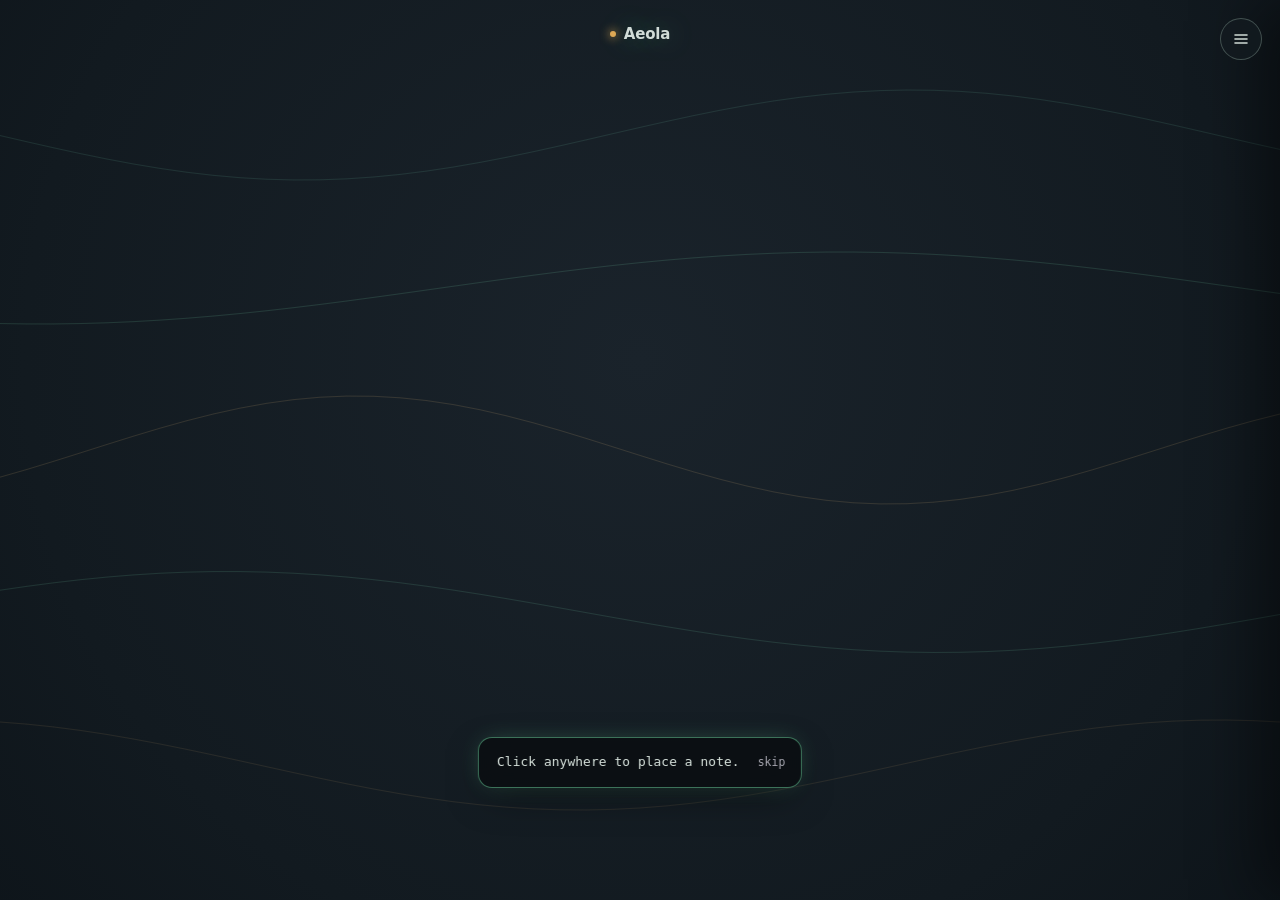
==== commit 55f360c0: "v28: link to the source code from the help card" ====
--- a/index.html
+++ b/index.html
@@ -79,6 +79,7 @@
         <div class="help-links">
           <a class="help-support" id="supportLink" href="https://ko-fi.com/aeola" target="_blank" rel="noopener">Support Aeola</a>
           <a class="help-feedback" id="feedbackLink">Feedback</a>
+          <a class="help-source" id="sourceLink" href="https://github.com/orgfwd/aeola" target="_blank" rel="noopener">Source code (GPL)</a>
         </div>
       </div>
     </div>
--- a/css/aeola.css
+++ b/css/aeola.css
@@ -879,3 +879,5 @@
   padding: 2px 0;
 }
 .help-support:hover { text-decoration: underline; text-underline-offset: 3px; }
+.help-source { font-size: 11px; text-decoration: none; color: rgba(220, 218, 230, 0.75); padding: 2px 0; }
+.help-source:hover { text-decoration: underline; text-underline-offset: 3px; color: rgba(var(--paper), 1); }
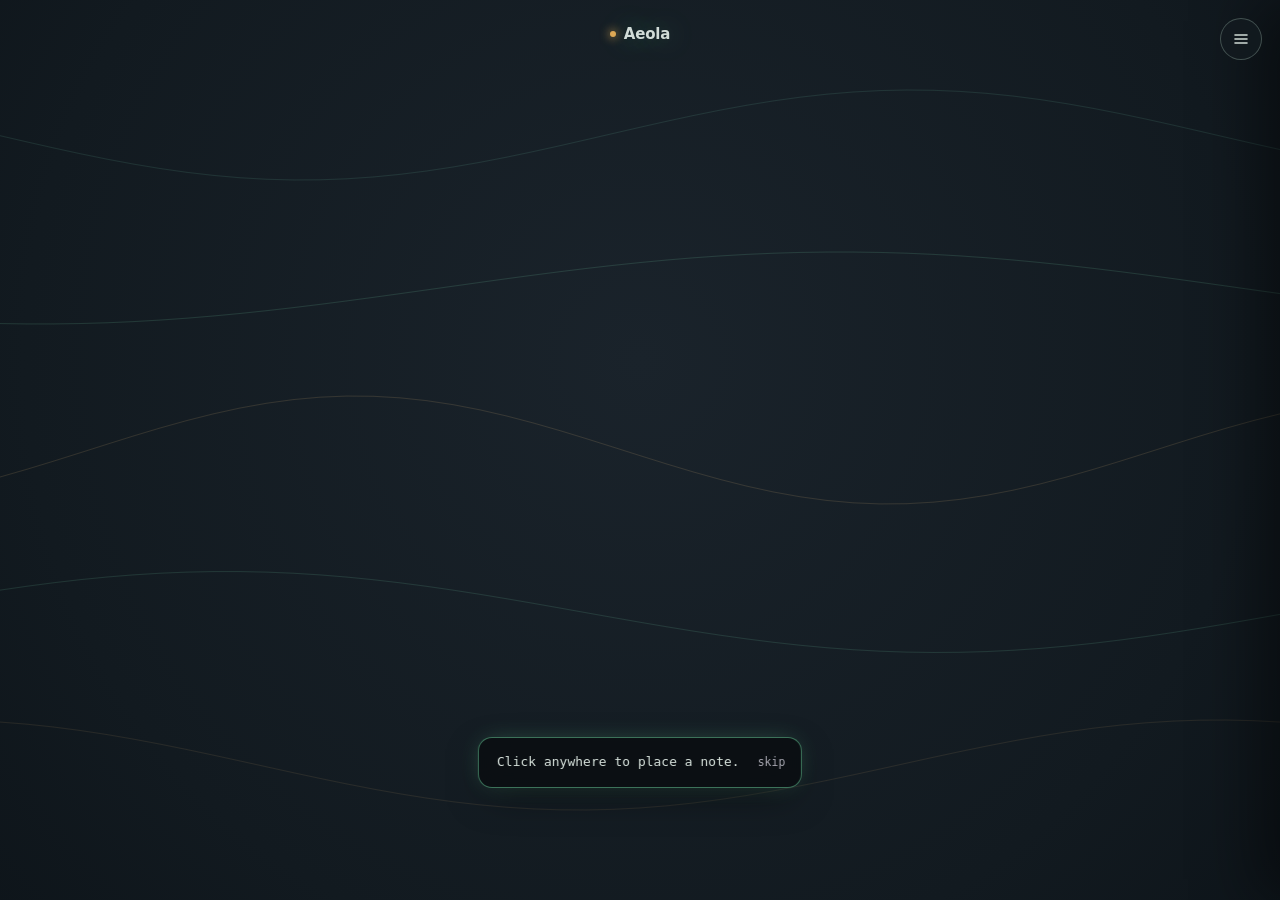
==== commit d3f67112: "v29: returning-visit flag, app-interest question, dock and intro fixes" ====
--- a/index.html
+++ b/index.html
@@ -74,6 +74,10 @@
             each aircraft becomes a note, rising through the registers as it climbs.</li>
       </ul>
       <button class="help-intro" id="helpIntroBtn">show the intro again</button>
+      <div class="help-ask">
+        <span>Would you want Aeola as an app, with sound that keeps playing when the screen is off?</span>
+        <button class="help-ask-btn" id="appInterestBtn">I'd want that</button>
+      </div>
       <div class="help-foot">
         <div class="help-credit"><span id="versionStamp"></span> · Live traffic from adsb.lol (ODbL) · MP3 export by LAME (lame.sourceforge.net) · Anonymous usage counts, no cookies (Umami)</div>
         <div class="help-links">
--- a/css/aeola.css
+++ b/css/aeola.css
@@ -881,3 +881,12 @@
 .help-support:hover { text-decoration: underline; text-underline-offset: 3px; }
 .help-source { font-size: 11px; text-decoration: none; color: rgba(220, 218, 230, 0.75); padding: 2px 0; }
 .help-source:hover { text-decoration: underline; text-underline-offset: 3px; color: rgba(var(--paper), 1); }
+
+/* An honest question in the help card: one tap says "I'd want the app". */
+.help-ask { display: flex; align-items: center; gap: 12px; margin-top: 14px; font-size: 11.5px; line-height: 1.45; color: rgba(220, 218, 230, 0.8); }
+.help-ask-btn {
+  flex: none; min-height: 34px; padding: 0 12px;
+  background: rgba(var(--accent), 0.14); border: 1px solid rgba(var(--accent), 0.45); border-radius: 999px;
+  font: inherit; font-size: 11.5px; color: rgba(var(--paper), 0.95); cursor: pointer;
+}
+.help-ask-btn:disabled { cursor: default; background: none; border-color: transparent; color: rgba(var(--accent), 0.95); }
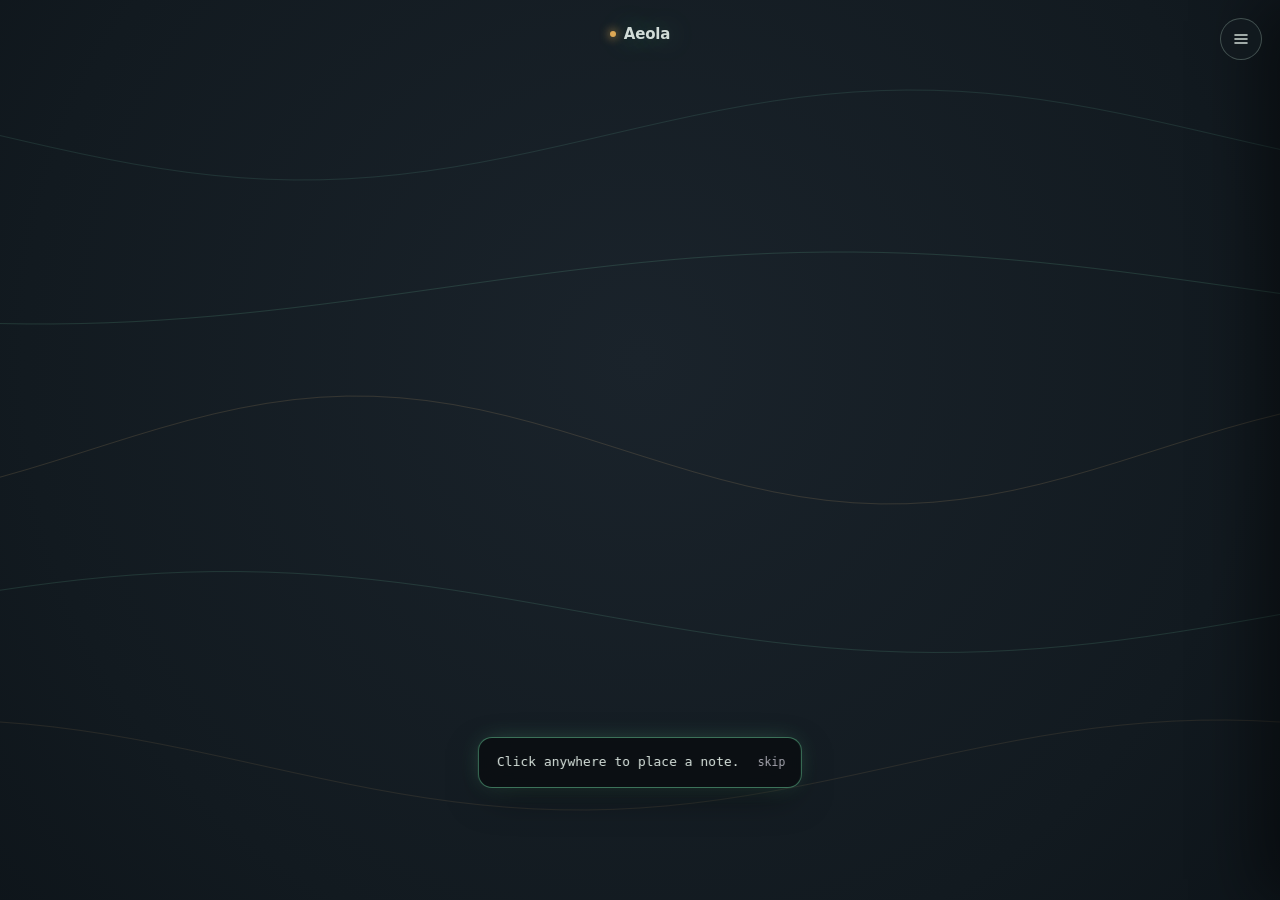
==== commit 3ac69565: "v30: 'clear the airspace' and other aviation wording" ====
--- a/index.html
+++ b/index.html
@@ -69,7 +69,7 @@
             everything at once.</li>
         <li>Pure notes are single sine waves with no overtones to collide. Give a note a
             resonant, nasal or cold timbre to hear its overtones at work.</li>
-        <li><b>autopilot</b> lets the room fly itself. <b>drift</b> sets every note
+        <li><b>autopilot</b> takes the controls. <b>drift</b> sets every note
             wandering. <b>flight</b> tunes it to live air traffic over a real airport —
             each aircraft becomes a note, rising through the registers as it climbs.</li>
       </ul>
@@ -114,7 +114,7 @@
 
     <section class="menu-group">
       <h2 class="menu-label">tuning</h2>
-      <div class="menu-row"><span class="row-title">north</span><div class="seg" id="northSeg" role="radiogroup" aria-label="North: the room's tuning"><button role="radio" data-value="magnetic">magnetic</button><button role="radio" data-value="true">true</button></div></div>
+      <div class="menu-row"><span class="row-title">north</span><div class="seg" id="northSeg" role="radiogroup" aria-label="North: how the notes are tuned"><button role="radio" data-value="magnetic">magnetic</button><button role="radio" data-value="true">true</button></div></div>
       <div class="menu-row"><span class="row-title">new notes</span><div class="seg" id="qualitySeg" role="radiogroup" aria-label="Chord quality of new notes"><button role="radio" data-value="random">random</button><button role="radio" data-value="major">major</button><button role="radio" data-value="minor">minor</button></div></div>
       <div class="menu-row"><span class="row-title">notes</span><div class="seg" id="notesSeg" role="radiogroup" aria-label="Notes in the grid: 7 (the white keys) or all 12"><button role="radio" data-value="7">7</button><button role="radio" data-value="12">12</button></div></div>
     </section>
@@ -137,7 +137,7 @@
       <button class="menu-item" id="exportBtn"><svg class="item-icon" viewBox="0 0 20 20" aria-hidden="true"><path d="M10 3v9M6.5 8.5 10 12l3.5-3.5M4 15.5h12"/></svg><span class="item-text"><span class="item-title">export MP3</span><span class="item-sub">record what you hear, save it as a file</span></span></button>
     </section>
 
-    <button class="menu-clear" id="clearBtn">clear the room</button>
+    <button class="menu-clear" id="clearBtn">clear the airspace</button>
   </nav>
 
   <!-- The two controls worth a thumb, revealed once they mean something
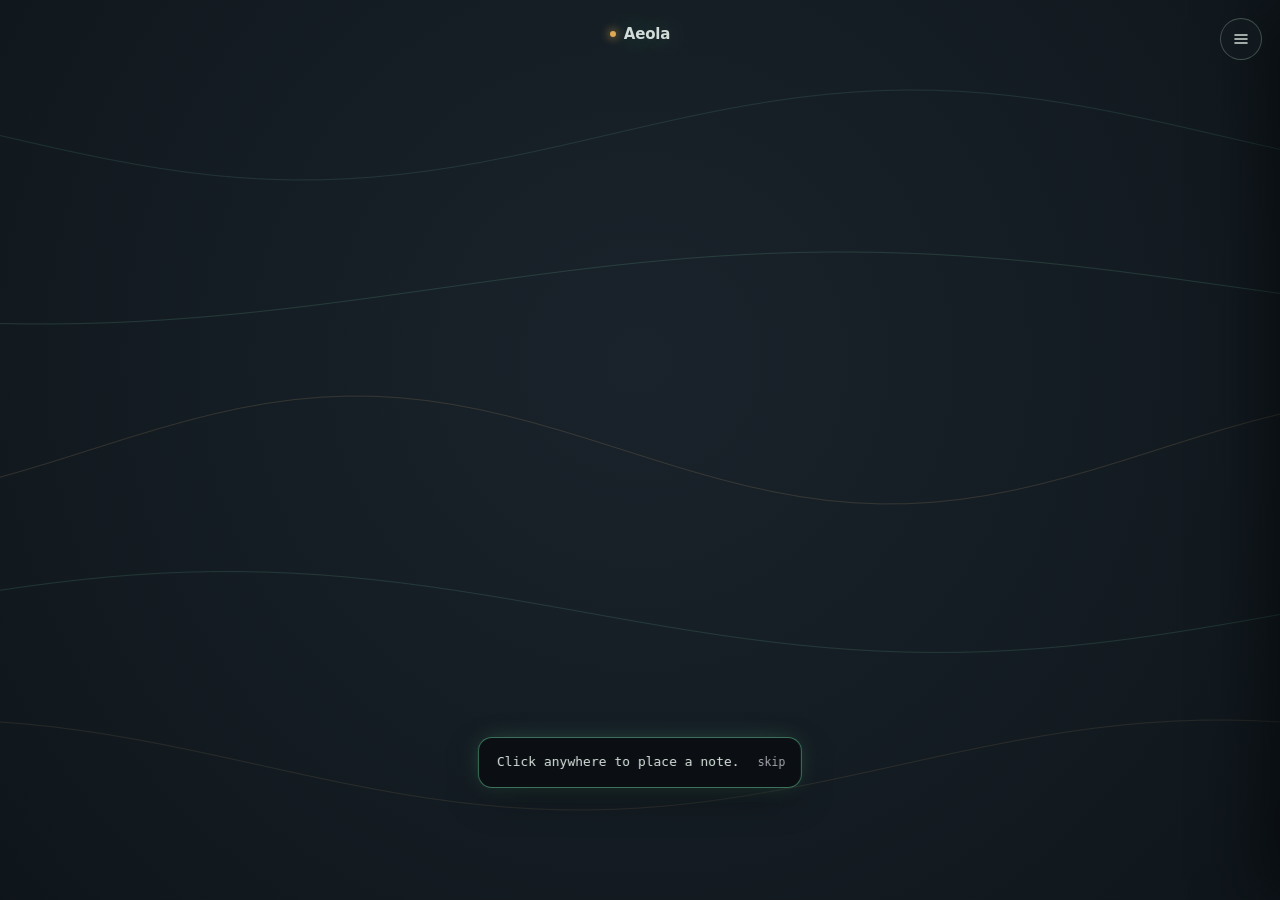
==== commit ac382de2: "v31: why it's open — Eno & Adriaanse, 'we don't finish it: we start it'" ====
--- a/index.html
+++ b/index.html
@@ -78,6 +78,10 @@
         <span>Would you want Aeola as an app, with sound that keeps playing when the screen is off?</span>
         <button class="help-ask-btn" id="appInterestBtn">I'd want that</button>
       </div>
+      <blockquote class="help-epigraph">
+        “As artists we don’t finish it: we start it. It goes on to have a life without us, a life we didn’t predict.”
+        <cite>Brian Eno &amp; Bette Adriaanse, <i>What Art Does: An Unfinished Theory</i></cite>
+      </blockquote>
       <div class="help-foot">
         <div class="help-credit"><span id="versionStamp"></span> · Live traffic from adsb.lol (ODbL) · MP3 export by LAME (lame.sourceforge.net) · Anonymous usage counts, no cookies (Umami)</div>
         <div class="help-links">
--- a/css/aeola.css
+++ b/css/aeola.css
@@ -890,3 +890,8 @@
   font: inherit; font-size: 11.5px; color: rgba(var(--paper), 0.95); cursor: pointer;
 }
 .help-ask-btn:disabled { cursor: default; background: none; border-color: transparent; color: rgba(var(--accent), 0.95); }
+
+/* A sign-off above the footer: why the code is open, in Eno's words. */
+.help-epigraph { margin: 18px 0 0; padding: 0 0 0 12px; border-left: 2px solid rgba(var(--accent), 0.45); font-size: 11.5px; line-height: 1.55; font-style: italic; color: rgba(220, 218, 230, 0.85); }
+.help-epigraph cite { display: block; margin-top: 4px; font-size: 10.5px; font-style: normal; color: rgba(220, 218, 230, 0.65); }
+.help-epigraph cite i { font-style: italic; }
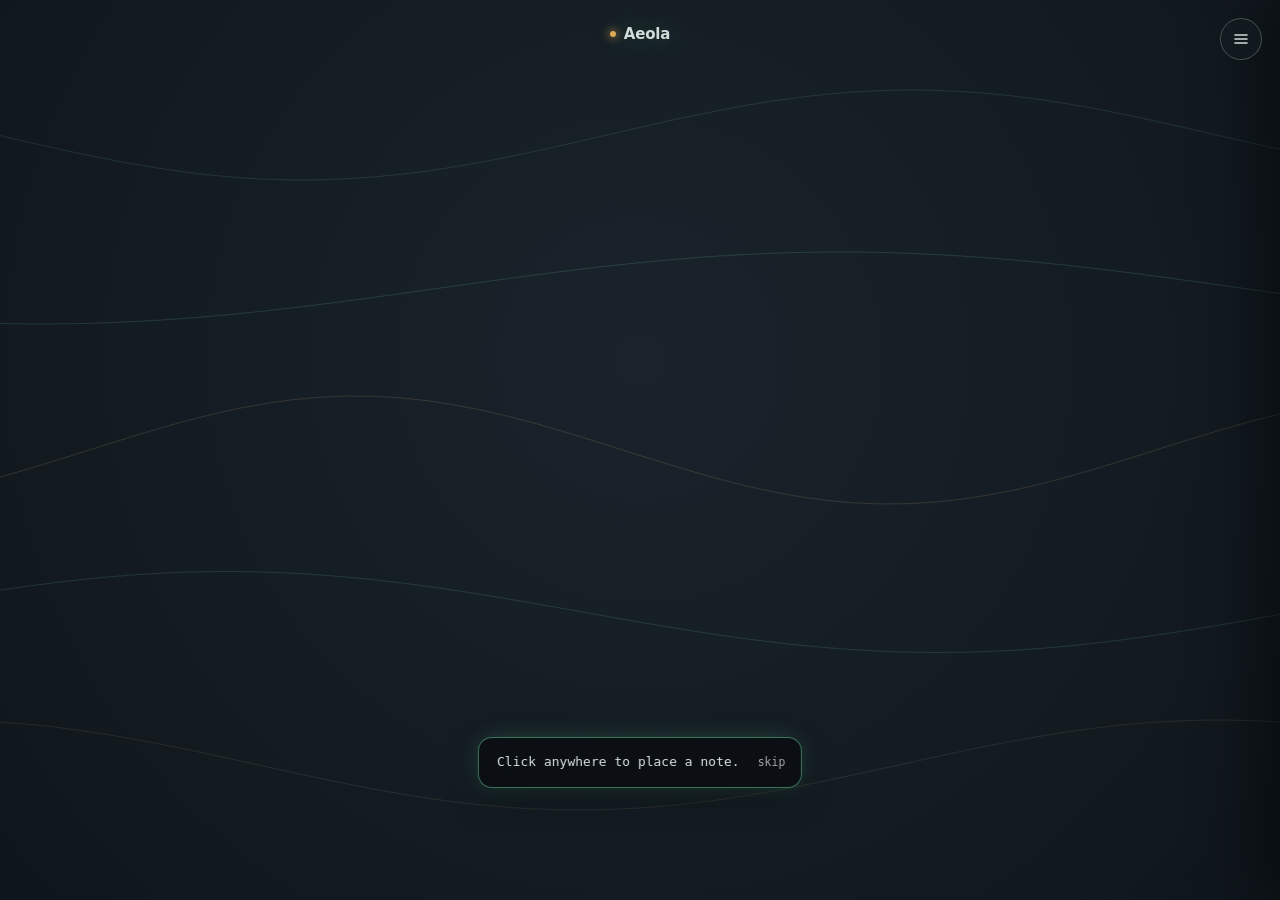
==== commit 3b07f69d: "v33: B joins the grid; a deadpan paper on the physics (theory.html)" ====
--- a/index.html
+++ b/index.html
@@ -74,6 +74,7 @@
             each aircraft becomes a note, rising through the registers as it climbs.</li>
       </ul>
       <button class="help-intro" id="helpIntroBtn">show the intro again</button>
+      <p class="help-paper">For the theory and the mathematics, there is <a id="paperLink" href="theory.html" target="_blank" rel="noopener">a paper</a>.</p>
       <div class="help-ask">
         <span>Would you want Aeola as an app, with sound that keeps playing when the screen is off?</span>
         <button class="help-ask-btn" id="appInterestBtn">I'd want that</button>
--- a/css/aeola.css
+++ b/css/aeola.css
@@ -895,3 +895,11 @@
 .help-epigraph { margin: 18px 0 0; padding: 0 0 0 12px; border-left: 2px solid rgba(var(--accent), 0.45); font-size: 11.5px; line-height: 1.55; font-style: italic; color: rgba(220, 218, 230, 0.85); }
 .help-epigraph cite { display: block; margin-top: 4px; font-size: 10.5px; font-style: normal; color: rgba(220, 218, 230, 0.65); }
 .help-epigraph cite i { font-style: italic; }
+
+/* Desktop: a wider help card, so the text breathes instead of running long
+   and narrow. Phones keep the full-width card. */
+@media (min-width: 701px) {
+  .help-modal { width: 500px; }
+}
+.help-paper { margin: 10px 0 0; font-size: 11.5px; color: rgba(220, 218, 230, 0.8); }
+.help-paper a { color: rgba(var(--accent), 0.95); text-underline-offset: 3px; }
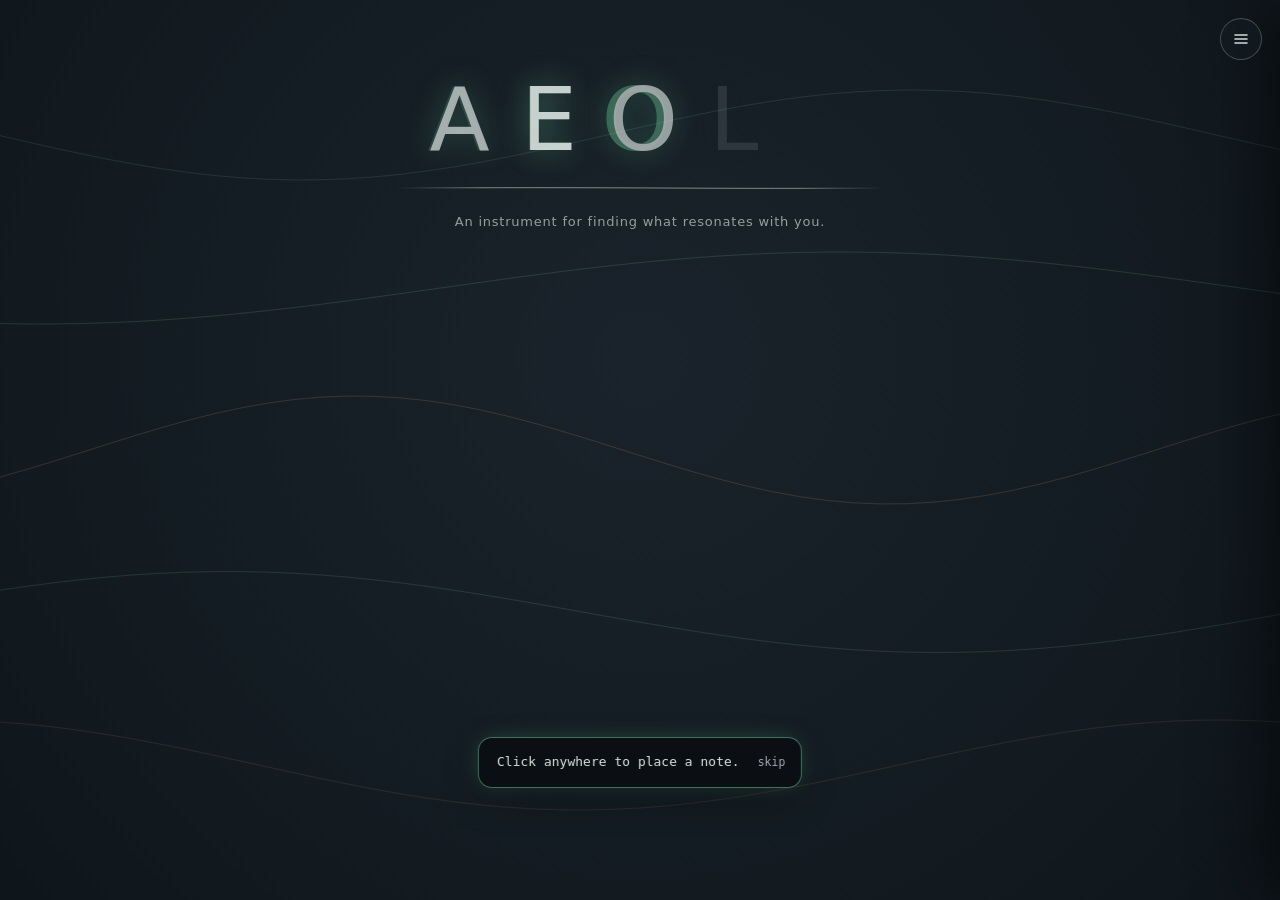
==== commit 2734d1ed: "v35: opening title tunes itself in; intro text one gesture per line" ====
--- a/index.html
+++ b/index.html
@@ -99,8 +99,28 @@
   </div>
   <div class="overlay">
     <div class="top">
-      <div class="wordmark">Aeola</div>
-      <div class="hint" id="hint">Click for a soft note. Press and drag out before releasing to make it bigger and louder. Click a placed note to lock it or shape its timbre, chord color and effects; drag it to move it. Press space to dial in a note's sound before placing it. The menu (top right) holds tuning, snapshot, weather and more.</div>
+      <!-- The opening title. Each letter arrives with a green twin a little
+           out of step and beating against it; the beat slows and the pair
+           lock, one letter after another, the way a string is tuned by ear.
+           The line beneath is the string (title.js). Everything here steps
+           aside at the first touch. -->
+      <div class="title" id="title">
+        <h1 class="wordmark" aria-label="Aeola">
+          <span class="wm-l" data-l="A" aria-hidden="true">A</span><span class="wm-l" data-l="E" aria-hidden="true">E</span><span class="wm-l" data-l="O" aria-hidden="true">O</span><span class="wm-l" data-l="L" aria-hidden="true">L</span><span class="wm-l" data-l="A" aria-hidden="true">A</span>
+        </h1>
+        <div class="wm-string" aria-hidden="true">
+          <svg viewBox="0 0 400 24" preserveAspectRatio="none"><defs><linearGradient id="wmStringFade" x1="0" x2="1" y1="0" y2="0"><stop offset="0" stop-color="rgb(226,236,230)" stop-opacity="0"/><stop offset="0.18" stop-color="rgb(226,236,230)" stop-opacity="0.5"/><stop offset="0.82" stop-color="rgb(226,236,230)" stop-opacity="0.5"/><stop offset="1" stop-color="rgb(226,236,230)" stop-opacity="0"/></linearGradient></defs><path id="wmStringPath" d="M0 12 L400 12" fill="none" stroke="url(#wmStringFade)" stroke-width="1" vector-effect="non-scaling-stroke"/></svg>
+          <span class="wm-lamp"></span>
+        </div>
+        <p class="tagline">An instrument for finding what resonates with you.</p>
+      </div>
+      <div class="hint" id="hint">
+        <p><span class="touch-only">Tap</span><span class="desktop-only">Click</span> anywhere for a soft note.</p>
+        <p>Press and pull outward for a bigger, louder one.</p>
+        <p><span class="touch-only">Tap</span><span class="desktop-only">Click</span> a note to lock it or shape its sound. Drag to move it.</p>
+        <p class="desktop-only">Press space to shape a sound before you place it.</p>
+        <p>Everything else is in the menu<span class="desktop-only">, top right</span>.</p>
+      </div>
     </div>
   </div>
 
@@ -252,6 +272,7 @@
 
 <script src="js/version.js"></script>
 <script src="js/core.js"></script>
+<script src="js/title.js"></script>
 <script src="js/metrics.js"></script>
 <script src="js/audio.js"></script>
 <script src="js/harmony.js"></script>
--- a/css/aeola.css
+++ b/css/aeola.css
@@ -20,7 +20,8 @@
   --panel-bg: rgba(8, 12, 13, 0.74);
 }
 @media (prefers-reduced-motion: reduce) {
-  .wordmark { animation: none; opacity: 1; }
+  .tagline, .hint p { animation: none; opacity: 1; }
+  .wm-l.wm-locked { animation: none; }
   .node-panel, .snapshot-panel, .reveal-toggle .switch, .toast, .help-backdrop, .help-modal { transition-duration: 0.01ms !important; }
   .rel-detail { animation: none; }
   .snap-chip.chip-new { animation: none; box-shadow: 0 0 0 2px rgba(var(--accent2), 0.4); }
@@ -63,48 +64,119 @@
 .top {
   text-align: center;
 }
+/* ── The opening title: a film's first frame rather than a logo. It only
+   exists before the first touch, so it can afford to be large. title.js
+   drives three custom properties per letter while it tunes in:
+   --wm-a (the letter's own brightness, which beats), --wm-dx (how far its
+   green twin sways) and --wm-g (how visible the twin still is). */
+.title {
+  margin-top: clamp(4px, 6vh, 64px);
+  transition: opacity 1.4s ease;
+}
+.title.hidden { opacity: 0; }
 .wordmark {
-  display: inline-flex;
-  align-items: center;
-  gap: 8px;
-  font-family: -apple-system, "Segoe UI", system-ui, sans-serif;
-  font-weight: 600;
-  font-size: 15px;
-  letter-spacing: -0.01em;
-  color: rgba(var(--paper), 0.92);
-  text-shadow: 0 0 26px rgba(var(--accent), 0.4);
-  opacity: 0;
-  animation: wordmarkIn 1.6s cubic-bezier(0.16, 1, 0.3, 1) 0.15s forwards;
-}
-.wordmark::before {
-  content: "";
+  display: flex;
+  justify-content: center;
+  gap: 0.36em;
+  margin: 0;
+  /* the gap sits between letters only, so no trailing-tracking offset */
+  font-family: -apple-system, "SF Pro Display", "Segoe UI", system-ui, sans-serif;
+  font-weight: 200;
+  font-size: clamp(38px, min(8.5vw, 11vh), 88px);
+  line-height: 1;
+  color: rgb(var(--paper));
+}
+.wm-l {
+  position: relative;
+  display: inline-block;
+  opacity: var(--wm-a, 0);
+  text-shadow: 0 0 calc(0.35em) rgba(var(--accent), 0.28);
+}
+/* The twin: the same letter in the room's green, a little out of tune. */
+.wm-l::after {
+  content: attr(data-l);
+  position: absolute;
+  inset: 0;
+  color: rgb(var(--accent));
+  opacity: var(--wm-g, 0);
+  transform: translateX(var(--wm-dx, 0));
+  text-shadow: 0 0 0.3em rgba(var(--accent), 0.6);
+  mix-blend-mode: screen;
+  pointer-events: none;
+}
+/* The moment a pair agrees: one soft bloom, then the steady glow. */
+.wm-l.wm-locked { animation: wmLock 1.3s cubic-bezier(0.16, 1, 0.3, 1); }
+@keyframes wmLock {
+  0% { text-shadow: 0 0 0.12em rgba(var(--accent), 0.95), 0 0 0.6em rgba(var(--accent), 0.55); }
+  100% { text-shadow: 0 0 0.35em rgba(var(--accent), 0.28); }
+}
+.wm-string {
+  position: relative;
+  width: min(78vw, 5.6em);
+  font-size: clamp(38px, min(8.5vw, 11vh), 88px); /* so em matches the wordmark */
+  height: 24px;
+  margin: 0.14em auto 0;
+}
+.wm-string svg { display: block; width: 100%; height: 100%; overflow: visible; }
+/* The amber lamp at the string's end: lights once the word is in tune. */
+.wm-lamp {
+  position: absolute;
+  right: -2px;
+  top: 50%;
   width: 6px;
   height: 6px;
+  margin-top: -3px;
   border-radius: 50%;
   background: rgb(var(--accent2));
   box-shadow: 0 0 10px 1px rgba(var(--accent2), 0.7);
-  animation: dotPulse 4.5s ease-in-out infinite;
-}
-@keyframes wordmarkIn {
-  from { opacity: 0; transform: translateY(-4px); }
-  to { opacity: 1; transform: translateY(0); }
-}
+  opacity: 0;
+  transition: opacity 1.2s ease;
+}
+.title.in-tune .wm-lamp { opacity: 1; animation: dotPulse 4.5s ease-in-out 1.2s infinite; }
 @keyframes dotPulse {
   0%, 100% { opacity: 0.65; transform: scale(1); }
   50% { opacity: 1; transform: scale(1.25); }
 }
+.tagline {
+  margin: 14px auto 0;
+  max-width: 34em;
+  font-size: 13px;
+  font-weight: 400;
+  letter-spacing: 0.06em;
+  color: rgba(var(--paper), 0.62);
+  opacity: 0;
+  text-wrap: balance;
+  animation: titleRise 1.6s cubic-bezier(0.16, 1, 0.3, 1) 2.6s forwards;
+}
+@keyframes titleRise {
+  from { opacity: 0; transform: translateY(4px); }
+  to { opacity: 1; transform: translateY(0); }
+}
+
+/* The intro text: one gesture per line, room to breathe between them. */
 .hint {
-  margin-top: 8px;
+  margin: clamp(22px, 5vh, 44px) auto 0;
   font-family: ui-monospace, "SF Mono", Menlo, monospace;
-  font-size: 12px;
+  font-size: 12.5px;
+  line-height: 1.6;
   letter-spacing: 0.01em;
-  color: rgba(220, 218, 230, 0.77);
+  color: rgba(220, 218, 230, 0.74);
   transition: opacity 1.4s ease;
-  max-width: 640px;
-  margin-left: auto;
-  margin-right: auto;
-}
+  max-width: 34em;
+}
+.hint p {
+  margin: 0 0 0.85em;
+  text-wrap: balance;
+  opacity: 0;
+  animation: titleRise 1.2s ease forwards;
+}
+.hint p:nth-child(1) { animation-delay: 3.0s; }
+.hint p:nth-child(2) { animation-delay: 3.25s; }
+.hint p:nth-child(3) { animation-delay: 3.5s; }
+.hint p:nth-child(4) { animation-delay: 3.75s; }
+.hint p:nth-child(5) { animation-delay: 4.0s; }
 .hint.hidden { opacity: 0; }
+html:not(.touch) .touch-only { display: none; }
 .reveal-toggle {
   display: flex;
   align-items: center;
@@ -571,11 +643,6 @@
 /* No space bar on a touch screen: hide help that talks about it. */
 .touch .desktop-only { display: none; }
 
-/* The wordmark steps aside with the intro text at the first touch. Its
-   entrance animation holds opacity at 1 (fill: forwards), so fading it
-   needs an animation of its own rather than a plain opacity change. */
-.wordmark.hidden { animation: wordmarkOut 1.4s ease forwards; }
-@keyframes wordmarkOut { from { opacity: 1; } to { opacity: 0; } }
 
 /* Play/pause glyph on drift — green, because it starts something. SVG, not
    a ▶ character, which iOS would render as a coloured emoji. */
@@ -627,7 +694,8 @@
 
 @media (max-width: 700px) {
 
-  .hint { font-size: 12.5px; line-height: 1.5; }
+  .hint { font-size: 12.5px; padding: 0 8px; }
+  .tagline { font-size: 12.5px; padding: 0 12px; }
 
 
   .coach { bottom: calc(86px + env(safe-area-inset-bottom, 0px)); font-size: 13.5px; }
